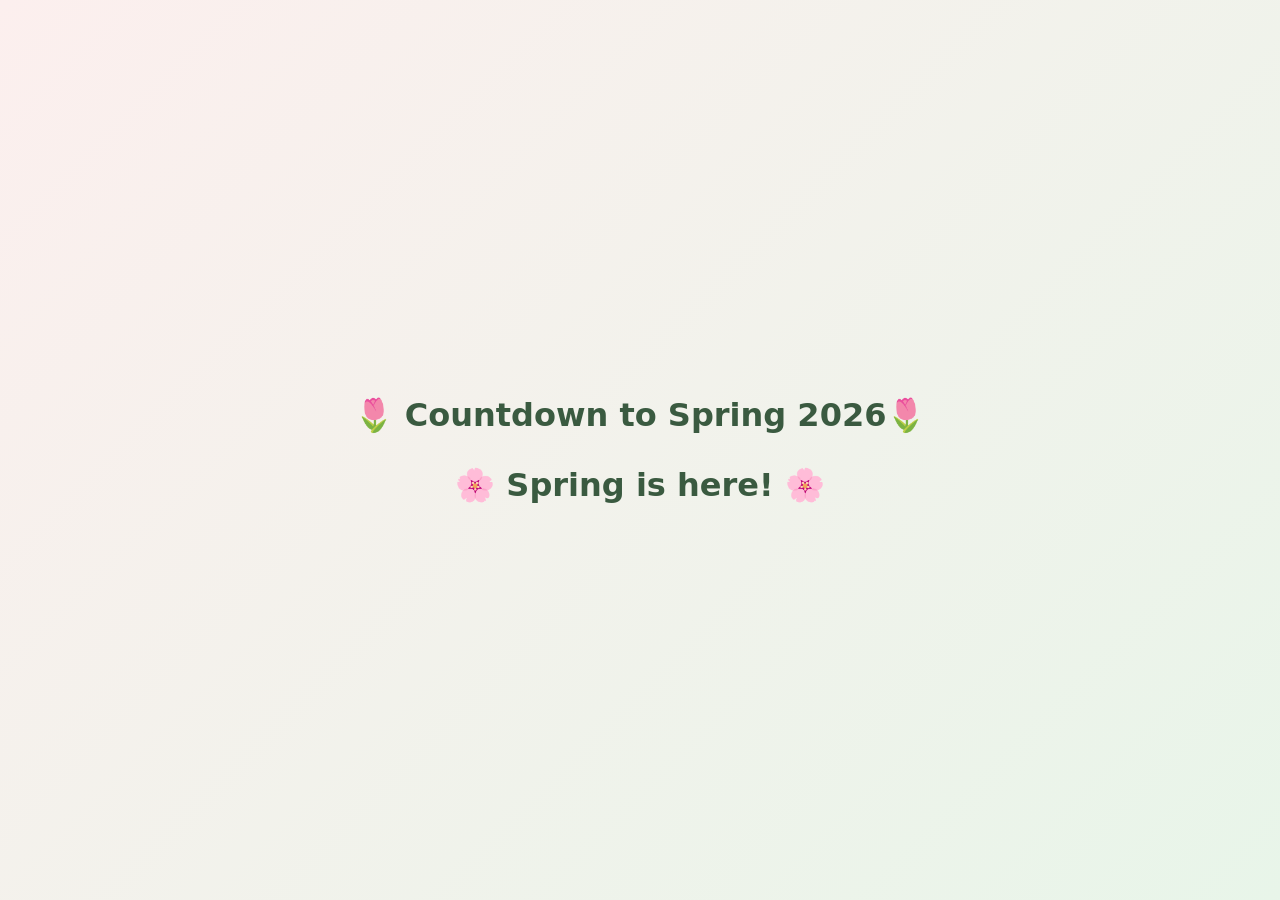
==== spring/spring.html @ 787b08fd "Add files via upload" ====
<!DOCTYPE html>
<html lang="en">
<head>
  <meta charset="UTF-8" />
  <meta name="viewport" content="width=device-width, initial-scale=1.0" />
  <title>Countdown to Spring 2026</title>

  <style>
    * {
      box-sizing: border-box;
      margin: 0;
      padding: 0;
      font-family: system-ui, -apple-system, BlinkMacSystemFont, sans-serif;
    }

    body {
      height: 100vh;
      display: flex;
      align-items: center;
      justify-content: center;
      background: linear-gradient(135deg, #fcefee, #e8f5e9);
    }

    .container {
      text-align: center;
      padding: 2rem;
    }

    h1 {
      margin-bottom: 2rem;
      font-weight: 600;
      font-size: 2rem;
      color: #3a5a40;
    }

    .countdown {
      display: flex;
      gap: 1.5rem;
      justify-content: center;
      flex-wrap: wrap;
    }

    .time-box {
      background: white;
      padding: 1.5rem 1.25rem;
      border-radius: 16px;
      min-width: 100px;
      box-shadow: 0 10px 25px rgba(0, 0, 0, 0.08);
      transition: transform 0.2s ease;
    }

    .time-box:hover {
      transform: translateY(-4px);
    }

    .time-box span {
      display: block;
      font-size: 2.5rem;
      font-weight: 700;
      color: #588157;
    }

    .time-box label {
      margin-top: 0.5rem;
      font-size: 0.8rem;
      text-transform: uppercase;
      letter-spacing: 1px;
      color: #6c757d;
    }

    .spring-message {
      font-size: 2rem;
      color: #3a5a40;
      font-weight: 600;
    }

    @media (max-width: 600px) {
      .time-box {
        min-width: 80px;
        padding: 1rem;
      }

      .time-box span {
        font-size: 2rem;
      }
    }
  </style>
</head>

<body>
  <div class="container">
    <h1>🌷 Countdown to Spring 2026🌷</h1>

    <div class="countdown" id="countdown">
      <div class="time-box">
        <span id="days">00</span>
        <label>Days</label>
      </div>
      <div class="time-box">
        <span id="hours">00</span>
        <label>Hours</label>
      </div>
      <div class="time-box">
        <span id="minutes">00</span>
        <label>Minutes</label>
      </div>
      <div class="time-box">
        <span id="seconds">00</span>
        <label>Seconds</label>
      </div>
    </div>
  </div>

  <script>
    const springDate = new Date("March 20, 2026 00:00:00").getTime();
    const countdownEl = document.getElementById("countdown");

    function updateCountdown() {
      const now = new Date().getTime();
      const distance = springDate - now;

      if (distance <= 0) {
        countdownEl.innerHTML = 
          '<div class="spring-message">🌸 Spring is here! 🌸</div>';
        return;
      }

      const days = Math.floor(distance / (1000 * 60 * 60 * 24));
      const hours = Math.floor(
        (distance % (1000 * 60 * 60 * 24)) / (1000 * 60 * 60)
      );
      const minutes = Math.floor(
        (distance % (1000 * 60 * 60)) / (1000 * 60)
      );
      const seconds = Math.floor((distance % (1000 * 60)) / 1000);

      document.getElementById("days").textContent = days;
      document.getElementById("hours").textContent = hours;
      document.getElementById("minutes").textContent = minutes;
      document.getElementById("seconds").textContent = seconds;
    }

    setInterval(updateCountdown, 1000);
    updateCountdown();
  </script>
</body>
</html>
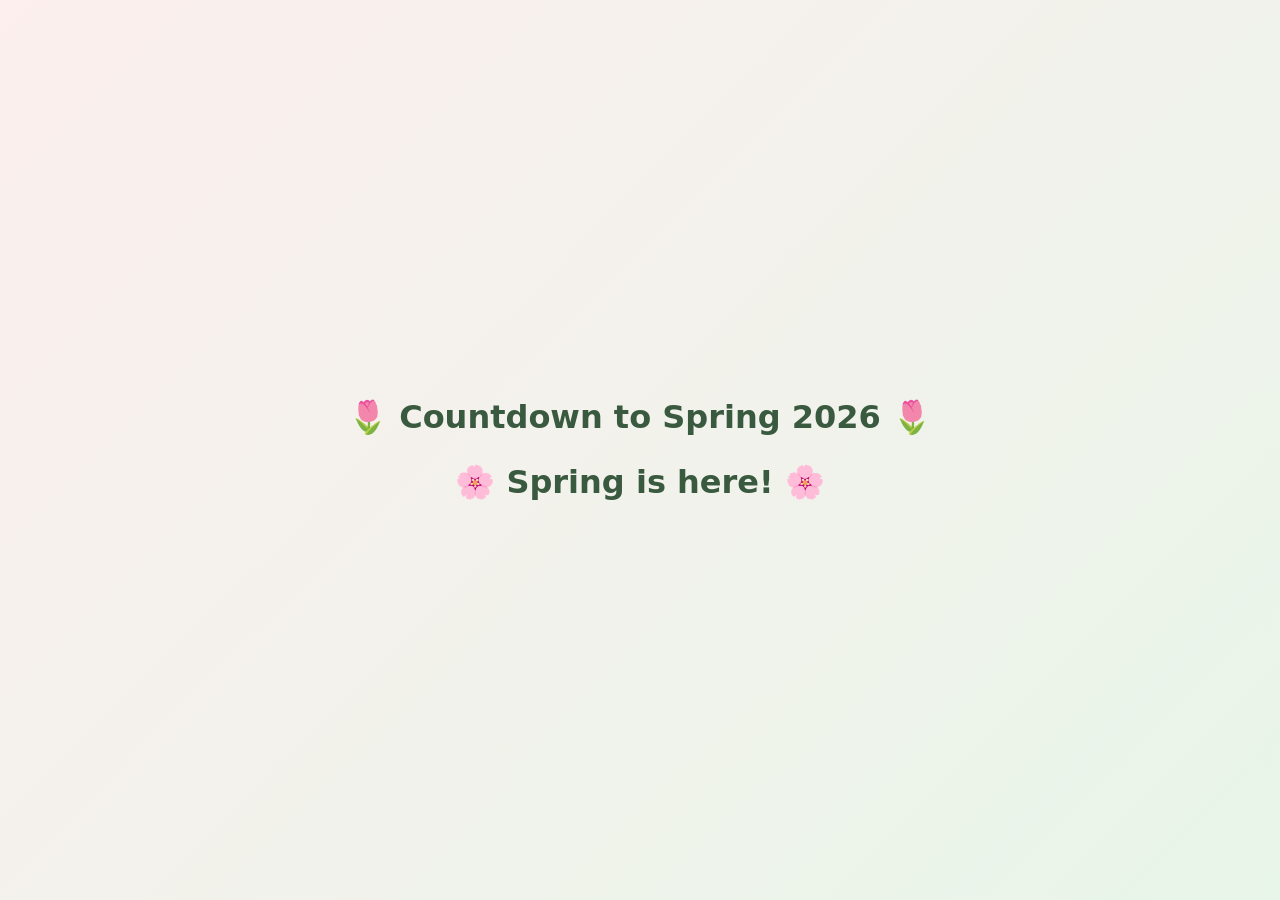
==== commit 3842b572: "Refactor styles and improve countdown functionality" ====
--- a/spring/spring.html
+++ b/spring/spring.html
@@ -14,37 +14,45 @@
     }
 
     body {
-      height: 100vh;
+      /* mobile-safe viewport height */
+      min-height: 100vh;
+      min-height: 100dvh;
+
       display: flex;
       align-items: center;
       justify-content: center;
+
+      padding: 24px; /* prevents edge-to-edge squish */
       background: linear-gradient(135deg, #fcefee, #e8f5e9);
     }
 
     .container {
+      width: 100%;
+      max-width: 720px;
       text-align: center;
-      padding: 2rem;
+      padding: clamp(16px, 4vw, 32px);
     }
 
     h1 {
-      margin-bottom: 2rem;
-      font-weight: 600;
-      font-size: 2rem;
+      margin-bottom: clamp(16px, 4vw, 28px);
+      font-weight: 650;
+      font-size: clamp(1rem, 4.5vw, 2rem);
       color: #3a5a40;
+      line-height: 1.15;
     }
 
     .countdown {
       display: flex;
-      gap: 1.5rem;
       justify-content: center;
+      gap: 16px;
       flex-wrap: wrap;
     }
 
     .time-box {
       background: white;
-      padding: 1.5rem 1.25rem;
+      padding: 18px 16px;
       border-radius: 16px;
-      min-width: 100px;
+      min-width: 120px;
       box-shadow: 0 10px 25px rgba(0, 0, 0, 0.08);
       transition: transform 0.2s ease;
     }
@@ -55,33 +63,50 @@
 
     .time-box span {
       display: block;
-      font-size: 2.5rem;
-      font-weight: 700;
+      font-size: clamp(1.9rem, 6vw, 2.6rem);
+      font-weight: 750;
       color: #588157;
+      line-height: 1;
     }
 
     .time-box label {
-      margin-top: 0.5rem;
-      font-size: 0.8rem;
+      display: block;
+      margin-top: 10px;
+      font-size: 0.78rem;
       text-transform: uppercase;
-      letter-spacing: 1px;
+      letter-spacing: 0.09em;
       color: #6c757d;
     }
 
     .spring-message {
-      font-size: 2rem;
+      font-size: clamp(1.4rem, 5vw, 2rem);
       color: #3a5a40;
-      font-weight: 600;
+      font-weight: 650;
     }
 
-    @media (max-width: 600px) {
-      .time-box {
-        min-width: 80px;
-        padding: 1rem;
+    /* Mobile layout: clean 2x2 grid */
+    @media (max-width: 520px) {
+      body {
+        padding: 16px;
       }
 
-      .time-box span {
-        font-size: 2rem;
+      .countdown {
+        display: grid;
+        grid-template-columns: repeat(2, minmax(0, 1fr));
+        gap: 12px;
+        max-width: 420px;
+        margin: 0 auto;
+      }
+
+      .time-box {
+        min-width: 0;            /* allow grid to control width */
+        padding: 14px 12px;
+        border-radius: 14px;
+      }
+
+      .time-box label {
+        margin-top: 8px;
+        font-size: 0.72rem;
       }
     }
   </style>
@@ -89,7 +114,7 @@
 
 <body>
   <div class="container">
-    <h1>🌷 Countdown to Spring 2026🌷</h1>
+    <h1>🌷 Countdown to Spring 2026 🌷</h1>
 
     <div class="countdown" id="countdown">
       <div class="time-box">
@@ -115,33 +140,32 @@
     const springDate = new Date("March 20, 2026 00:00:00").getTime();
     const countdownEl = document.getElementById("countdown");
 
+    function pad2(n) {
+      return String(n).padStart(2, "0");
+    }
+
     function updateCountdown() {
-      const now = new Date().getTime();
+      const now = Date.now();
       const distance = springDate - now;
 
       if (distance <= 0) {
-        countdownEl.innerHTML = 
-          '<div class="spring-message">🌸 Spring is here! 🌸</div>';
+        countdownEl.innerHTML = '<div class="spring-message">🌸 Spring is here! 🌸</div>';
         return;
       }
 
       const days = Math.floor(distance / (1000 * 60 * 60 * 24));
-      const hours = Math.floor(
-        (distance % (1000 * 60 * 60 * 24)) / (1000 * 60 * 60)
-      );
-      const minutes = Math.floor(
-        (distance % (1000 * 60 * 60)) / (1000 * 60)
-      );
+      const hours = Math.floor((distance % (1000 * 60 * 60 * 24)) / (1000 * 60 * 60));
+      const minutes = Math.floor((distance % (1000 * 60 * 60)) / (1000 * 60));
       const seconds = Math.floor((distance % (1000 * 60)) / 1000);
 
-      document.getElementById("days").textContent = days;
-      document.getElementById("hours").textContent = hours;
-      document.getElementById("minutes").textContent = minutes;
-      document.getElementById("seconds").textContent = seconds;
+      document.getElementById("days").textContent = days;      // days can be big
+      document.getElementById("hours").textContent = pad2(hours);
+      document.getElementById("minutes").textContent = pad2(minutes);
+      document.getElementById("seconds").textContent = pad2(seconds);
     }
 
+    updateCountdown();
     setInterval(updateCountdown, 1000);
-    updateCountdown();
   </script>
 </body>
-</html>+</html>
